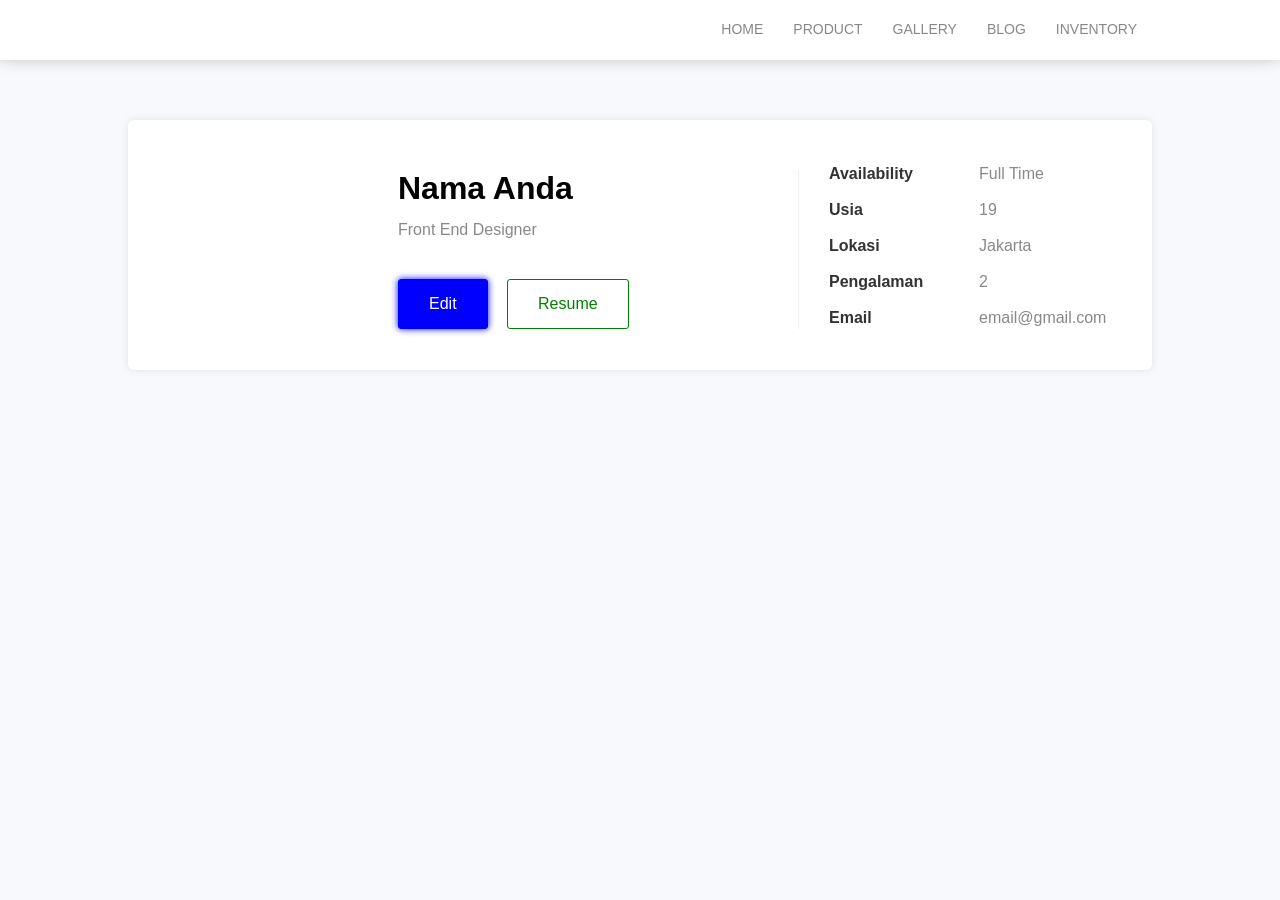
==== index.html @ 1dc0ecf7 "first commit" ====
<!DOCTYPE html>
<html>
    <head>
        <title>Profil Saya</title>
        <meta name="viewport" content="width=device-width, initial-scale=1.0">
        <link rel="stylesheet" href="asset/css/styleVALUEJS.css">
    </head>
      <!-- 1Untuk mengisi perubahan pada form, maka akan bisa diterapkan pada form. 
           Mengubah Button Contact menjadi Button Edit
           hal 1 : memberikan identitas pada setiap Komponen pada script HTML Kita
           jadi setiap komponen kita berikan nama/id supaya lebih mudah untuk mengubah nanti. 
       -->
    <body>
        <nav>
            <div class="menu-mobile">
                 <!-- 2tambahkan -->
                <a href="#" onclick="showMenu()">menu</a>
            </div>
            <ul id="menu">
                <li><a href="/">HOME</a></li>
                <li><a href="#">PRODUCT</a></li>
                <li><a href="#">GALLERY</a></li>
                <li><a href="#">BLOG</a></li>
                <li><a href="#">INVENTORY</a></li>
            </ul>
        </nav>

        <section id="box-profile">
            <div class="img-profile">
                <div class="photo" style="background-image: url(file:///Users/swijaya/Downloads/WFDB2/portfoliotm6/asset/image/download.jpeg)">
                </div>
            </div>
            <div class="description">
                <!-- 2Pada bagian Nama tambahkan atribut ID. penting mudah diingat dan dipahami!! 
                kemudian pada roles kasih nama prole, lalu 
                pada button contact ubah nama menjadi EDIT lalu value pada ahref tambahkan inputform, 
                save - debug 
                pada saat klik edit akan mengarah ke form input.

                next

                kita kasih atribut onclick=editForm pada button edit 

                -->
                <h1 id="pName">Nama Anda</h1>
                <p id="pRole">Front End Designer</p>
                <a href="#input-form" class="button bg-blue" onclick="editForm()">Edit</a>
                <a href="#" class="button border-green">Resume</a>
            </div>
            <!-- 3Pada komponent class information tambahkan juga 
                 A. id="pAvailable" pada text-gray
                 B. id="pAvailable" pada text-gray
                 C. id="pAvailable" pada text-gray
                 D. id="pAvailable" pada text-gray

                 Pada section Inputform kita tambahka juga masing2 input id 
                 A. input id=inpname
                 A. input id=inprole
                 A. input id=inpavailability
                 A. input id=inpage
                 A. input id=inplocation
                 A. input id=inpyears
                 A. input id=inpemail

                 pada tombol submit tambahkan onclik dengan function simpanform

                 save.

                -->
            <div class="information">
                <div class="data">
                    <p class="field">Availability</p>
                    <p id="pAvailable" class="text-gray">Full Time</p>
                </div>
                <div class="data">
                    <p class="field">Usia</p>
                    <p id="pAge" class="text-gray">19</p>
                </div>
                <div class="data">
                    <p class="field">Lokasi</p>
                    <p id="pLocation" class="text-gray">Jakarta</p>
                </div>
                <div class="data">
                    <p class="field">Pengalaman</p>
                    <p id="pExperience" class="text-gray">2</p>
                </div>
                <div class="data">
                    <p class="field">Email</p>
                    <p id="pEmail" class="text-gray">email@gmail.com</p>
                </div>
            </div>
        </section>

        <section id="input-form">
            <form method="#" action="#">
                <div class="form">
                    <label>Nama</label>
                    <input id="inpName" type="text" name="nama" placeholder="masukkan nama anda">
                </div>   
                <div class="form">
                    <label>Role</label>
                    <input id="inpRole" type="text" name="role">
                </div>  
                <div class="form">
                    <label>Availability</label>
                    <input id="inpAvailability" type="text" name="Availability">
                </div>  
                <div class="form">
                    <label>Usia</label>
                    <input id="inpUsia" type="number" name="usia">
                </div>  
                <div class="form">
                    <label>Lokasi</label>
                    <input id="inpLokasi" type="text" name="lokasi">
                </div>  
                <div class="form">
                    <label>Years Experience</label>
                    <input id="inpYears" type="number" name="experience">
                </div>  
                <div class="form">
                    <label>Email</label>
                    <input id="inpEmail" type="email" name="email">
                </div>            
                <div class="form">
                    <input onclick="simpanForm()" type="submit" name="submit" value="SUBMIT" class="bg-green">
                </div>
            </form>            
        </section>

         <!-- 4Pertama kita buat sebuah variabel formenu mengarah ke id inputform.
            kemudian formenu kita panggil , kita ubah dan style dan display menjadi none.
            lalu save - debug
            "Halaman Form Hilang" 138-139

            5Fungsiberikutnya seperti editform line144-157 dan simpanform line148-150
            EditForm
            buat logika pada code menggunakan if dg kondisi awal
            formMenu style displaynya none maka akan diubah jadi block, selain itu pada else
            maka tampilannya tetap none.
            simpan - debug

            6Selanjutnya pada line 164 - 172menampilkan nama masuk dalam form nama dsterusnya. 
            caranya buat sebuah variable name kita ambil value dengan id yang sudah didefinisikan tadi cth pName, kemudian ambil innerhtml nya lalu
            pada bagian input nama pada form dg nama id InpName. document.getelementby id
            lalu ubah value menjadi name yang berasal dari variable yang sudah dibuat diatas. 
            save - debug

            QUIZ = lakukan untuk file selanjutnya. 
            save-debug.
        -->


        <script>
            var formMenu = document.getElementById("input-form");
            formMenu.style.display="none";
            
            function editForm(){
                if(formMenu.style.display === "none"){
                    formMenu.style.display = "block";
                }else{
                    formMenu.style.display = "none";
                }

                var name = document.getElementById("pName").innerHTML;
                var role = document.getElementById("pRole").innerHTML;
                var available = document.getElementById("pAvailable").innerHTML;
                var usia = document.getElementById("pAge").innerHTML;
                var lokasi = document.getElementById("pLocation").innerHTML;
                var experience= document.getElementById("pExperience").innerHTML;
                var email = document.getElementById("pEmail").innerHTML;

                document.getElementById("inpName").value=name;
                document.getElementById("inpRole").value=role;
                document.getElementById("inpAvailability").value=available;
                document.getElementById("inpUsia").value=usia;
                document.getElementById("inpLokasi").value=lokasi;
                document.getElementById("inpYears").value=experience;
                document.getElementById("inpEmail").value=email;

            }
            
            function simpanForm(){

            }

            function showMenu()
            {
                var menu = document.getElementById("menu");
                var box = document.getElementById("box-profile");

                if(menu.style.display === "block"){
                    menu.style.display = "none";
                    box.style.paddingTop = "0px";
                }else{
                    menu.style.display = "block";
                    box.style.paddingTop = "125px";
                }
            }
        </script>







    </body>
</html>
---- asset/css/styleVALUEJS.css ----
*, body{
    margin: 0;
    padding: 0;
}


body{
    background-color: #f7f9fc;
}

/* buat css button */
.menu-mobile{
    position: relative;
    float: right;
    display: none;
}

.menu-mobile a{
    color : #888;
    font-size: 14px;
    text-transform: uppercase;
    text-decoration: none;
    padding: 5px 10px 5px 10px;
    border: 1px solid #888; 
}

/* color */
.bg-blue{
    background-color: blue;
    color: #ffffff;
    box-shadow: 0 0 7px 0px blue;
    border: 1px solid blue;
}

.bg-green{
    background-color: green;
    color: white;
    box-shadow: 0 0 7px 0px green;
    border: 1px solid green;
}

.border-green{
    color: green;
    border: 1px solid green;
}

/* component */
.text-black{
    color: black;
}

.text-gray{
    color: #888888;
}

.button{
    position: relative;
    padding: 15px 30px 15px 30px;
    text-decoration: none;
    display: inline-block;
    margin-right: 15px;
    border-radius: 3px;
}


/* navbar */

nav{
    position: relative;
    width: 100%;
    height: 60px;
    background-color: #ffffff;
    box-shadow: -1px -7px 20px 0px #888888;
}

nav ul{
    position: relative;
    top: 20px;
    margin: 0;
    float: right;
    right: 10%;
}

nav ul li{
    float: left;
    display: block;
    margin: 0px 15px 0px 15px;
}

nav ul li a{
    text-decoration: none;
    color: #888888;
    font-family: sans-serif;
    font-size: 14px;
}

nav ul li a:hover{
    color: orange;
}

/* section profile */

section#box-profile{
    position: relative;
    width: 80%;
    min-height: 250px;
    margin-left: 10%;
    margin-right: 10%;
    margin-top: 60px;
    border-radius: 6px;
    background-color: #ffffff;
    box-shadow: 0 0 7px 0px rgba(136, 136, 136, 0.2);
}

#box-profile .img-profile{
    position: relative;
    display: inline-block;
    width: 200px;
    height: 200px;
    border-radius: 300px;
    float: left;
    top: 25px;
    margin-left: 40px;
}

.img-profile .photo{
    height: 100%;
    background-size: 100%;
    background-repeat: no-repeat;
    background-position: 0px -20px;
    border-radius: 300px;
}

.description{
    position: relative;
    width: 400px;
    display: inline-block;
    float: left;
    top: 50px;
    margin-left: 30px;
    font-family: 'Helvetica', sans-serif;
    border-right: 1px solid #efefef;
}

.description h1{
    font-size: 32px;
    margin-bottom: 14px;
}

.description p{
    color: #888888;
}

.description .button{
    margin-top: 40px;
}

.information{
    position: relative;
    display: inline-block;
    float: left;
    font-family: 'Helvetica', sans-serif;
    top: 45px;
    margin-left: 30px;
}

.information .data{
    display: block;
    width: 100%;
    height: 36px;
}

.information p.field{
    font-weight: 600;
    width: 150px;
    color: #333;
}

.information .data p{
    float: left;
}


/* section form */

section#input-form{
    position: relative;
    max-width: 80%;
    margin-left: 10%;
    margin-right: 10%;
    margin-top: 60px;
    border-radius: 6px;
    background-color: white;
    box-shadow: 0 0 7px 0 rgba(136, 146, 146, 0.2);
    padding: 30px;
}


/* CTO */
#input-form .form{
    width: 100%;
    display: grid;
    margin-top: 15px;
    margin-bottom: 15px;
}

label{
    font-family: 'Helvetica', sans-serif;
    font-size: 16px;
    color: black;
    font-weight: 600;
}

input{
    font-family: 'Helvetica', 'sans-serif';
    padding: 10px 20px 10px 20px;
    outline: none;
    border-radius: 3px;
    border: 1px solid #888888;
    margin-top: 5px;
    margin-bottom: 5px;
    font-size: 14px;
}

@media(min-width:321px) and (max-width: 400px){
    section#box-profile{
        width: 90%;
        height: 630px;
        margin-left: 5%;
        margin-right: 5%;
        margin-top: 30px;
    }
    .menu-mobile{
        top: 20px;
        right: 10%;
        display: inline-block;
    }
    nav ul{
        display: none;
        right: 0;
        width: 100%;
        text-align: center;
        top: 43px;
        z-index: 99;
        background: #fff;
    }
    nav ul li{
        float: unset;
        margin: 0;
        padding-top: 10px;
        padding-bottom: 10px;
    }
    .description{
        padding-left: 0px;
        width: 100%;
        text-align: center;
        margin-left: 0;
        border: none;
    }
    .description .button{
        margin-right: 10px;
        margin-left: 10px;
    }
    .img-profile .photo{
        left: 35px;
        position: relative;
    }
    .information{
        top: 75px;
        margin-left: 25px;
        font-size: 14px;
    }
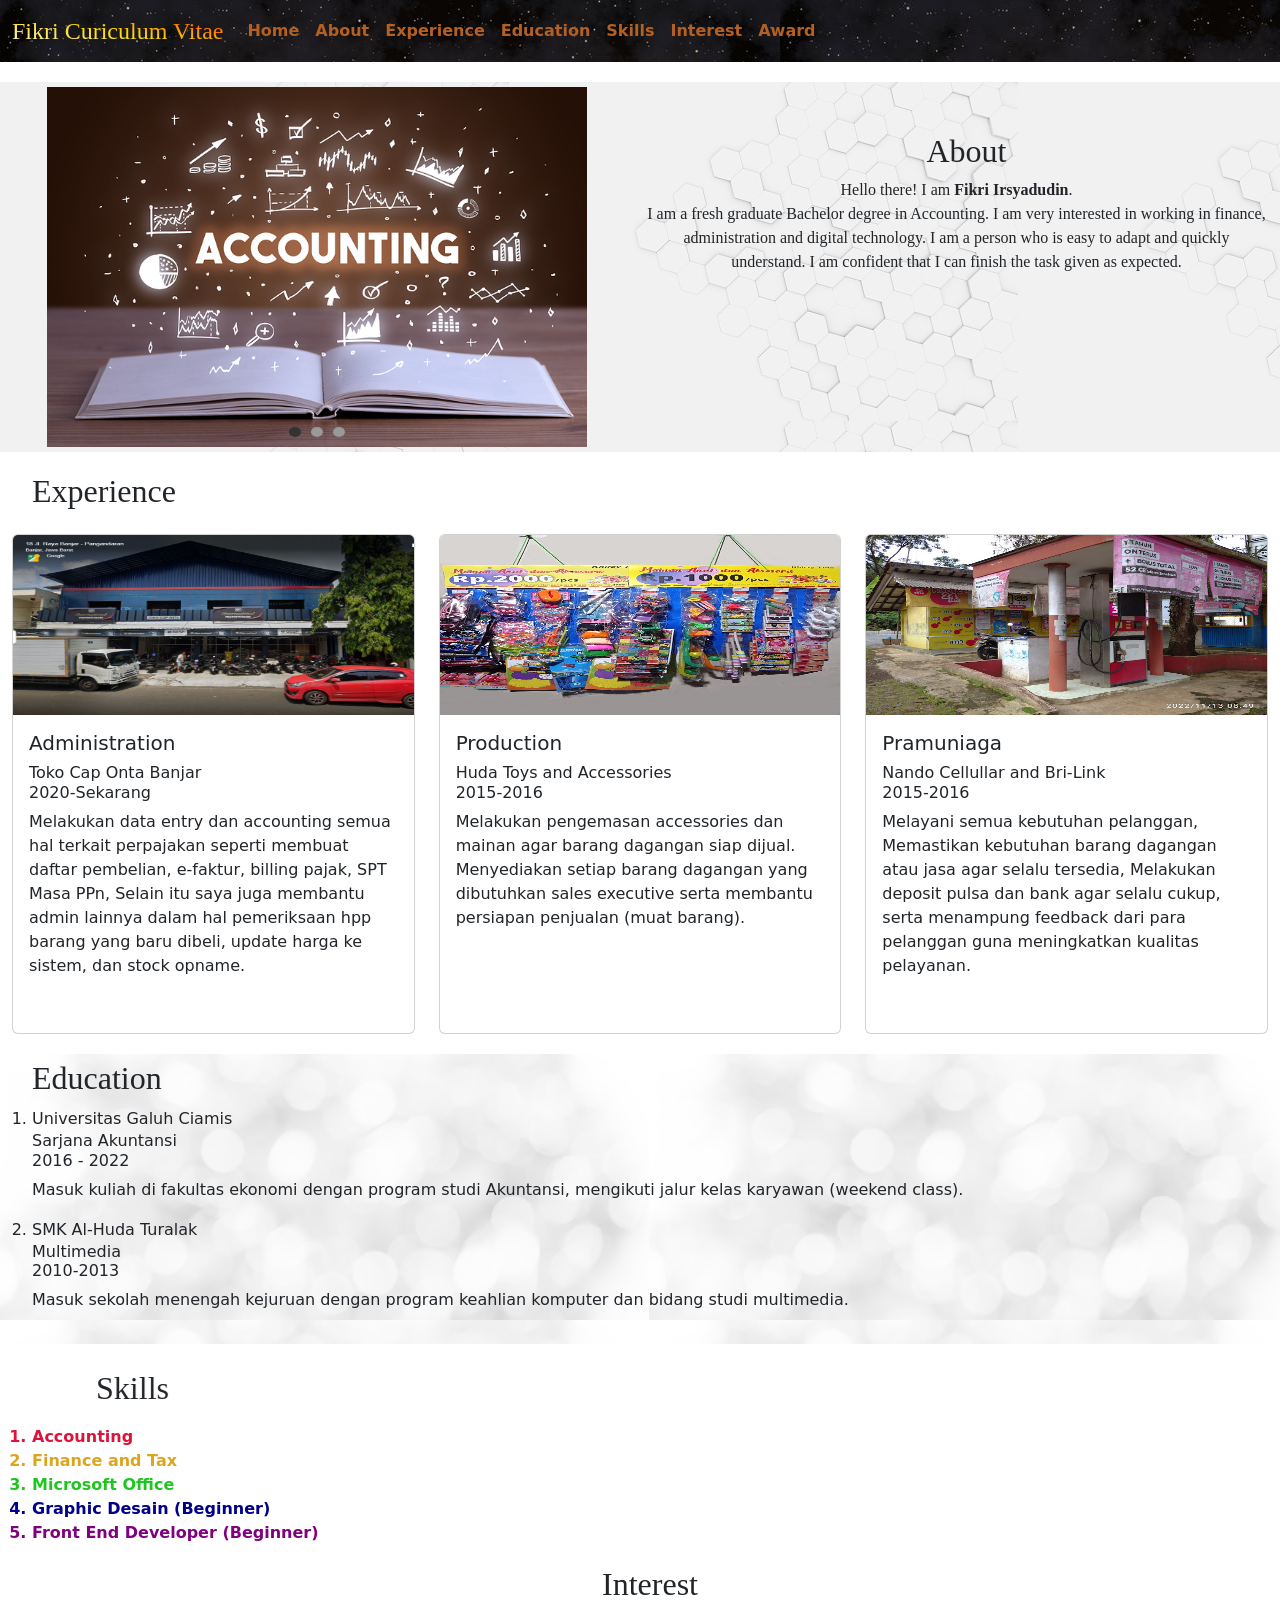
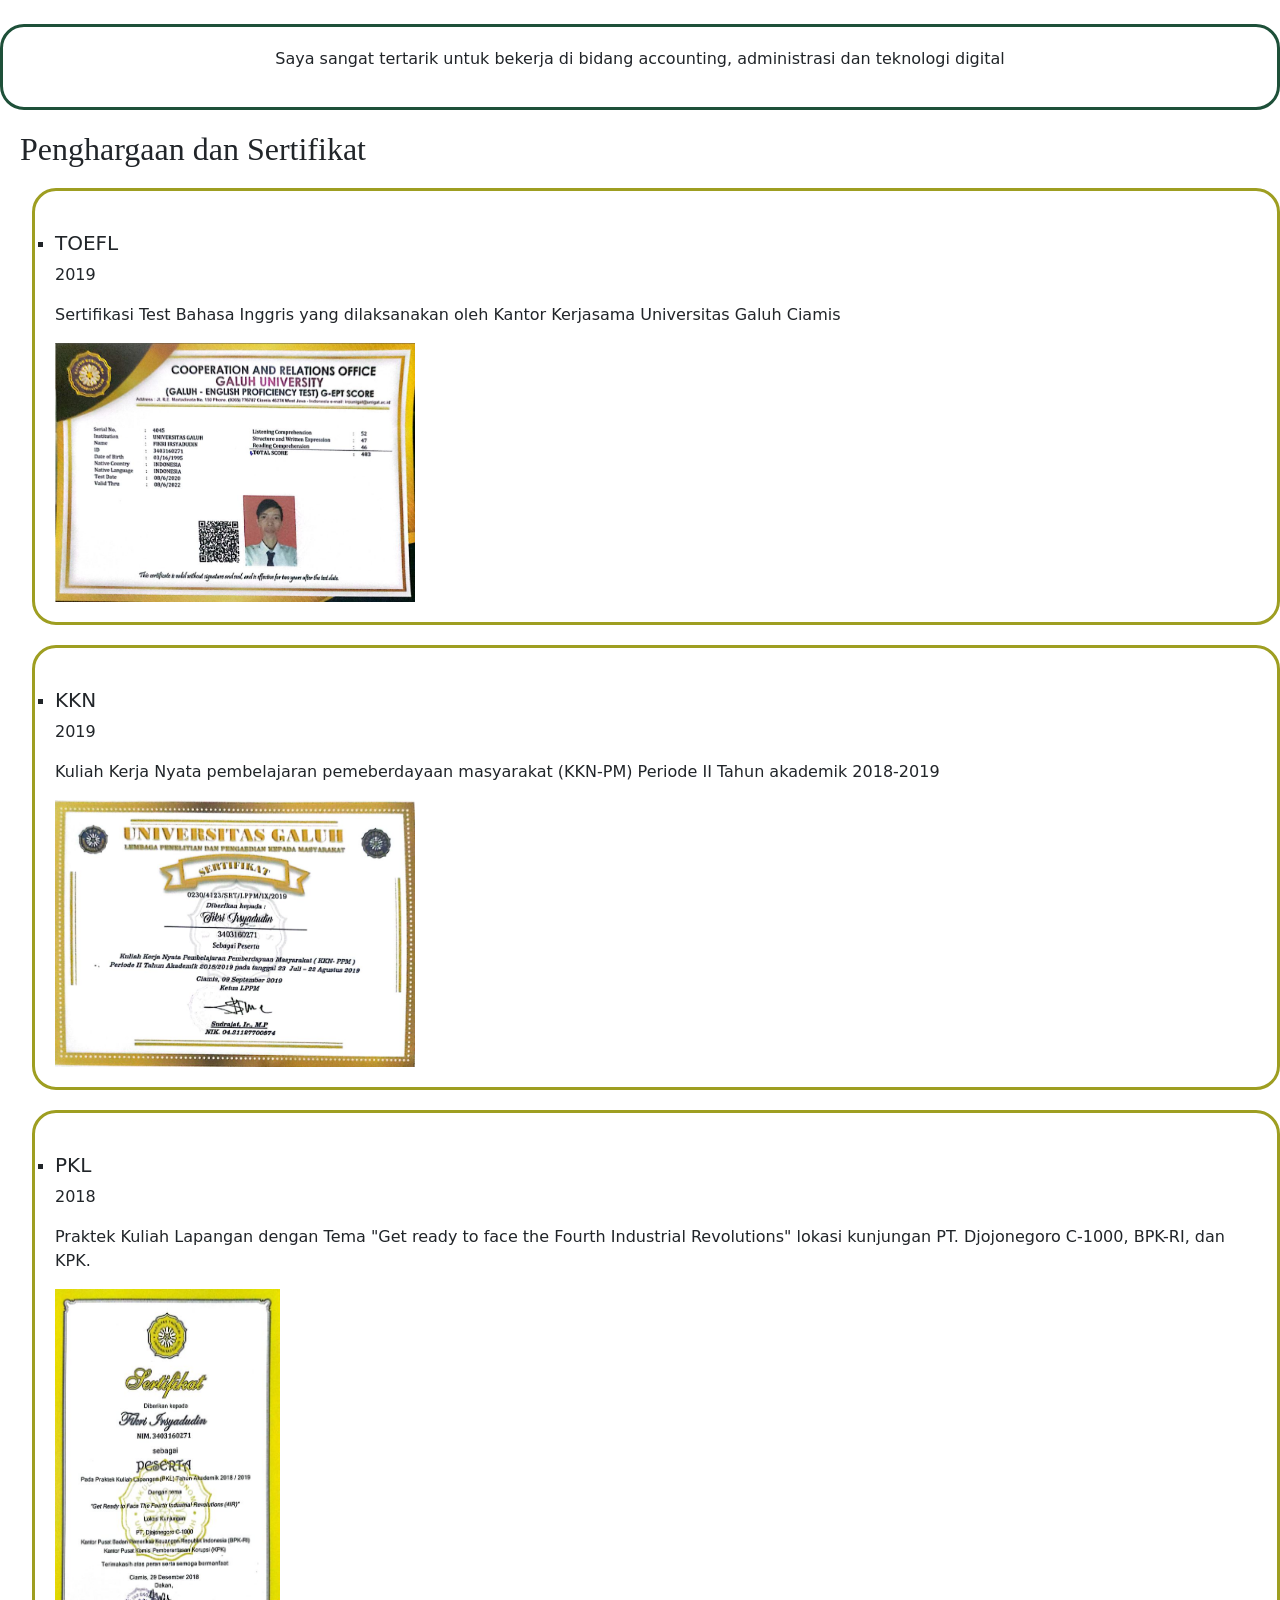
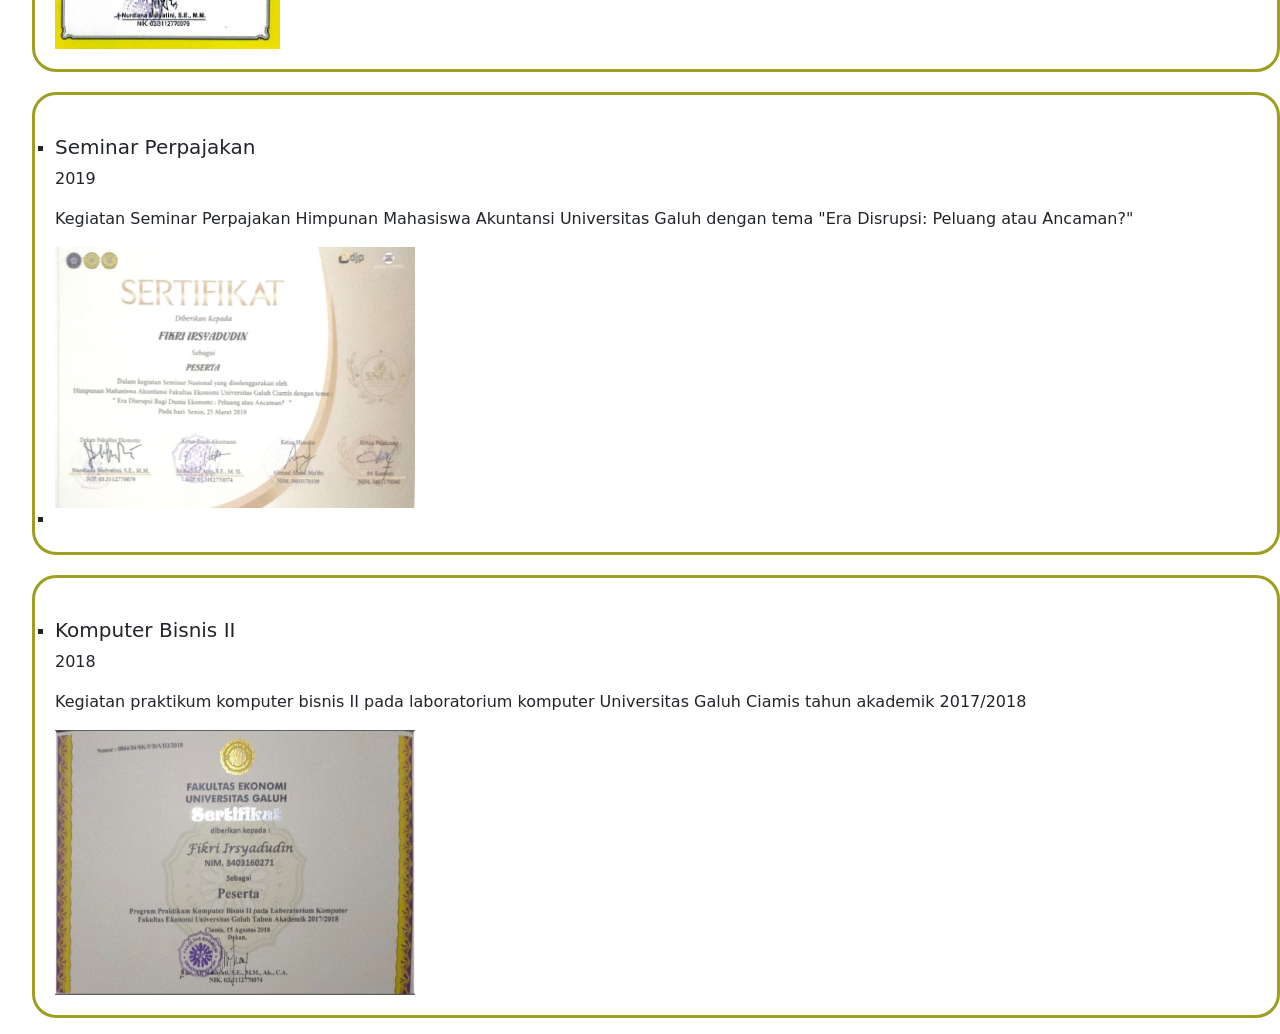
==== commit a88aedbc: "final project" ====
--- a/index.html
+++ b/index.html
@@ -1,208 +1,238 @@
 <!DOCTYPE html>
-<html>
-    <head>
-        <title>Profil Saya</title>
-        <meta name="viewport" content="width=device-width, initial-scale=1.0">
-        <link rel="stylesheet" href="asset/css/styleVALUEJS.css">
-    </head>
-      <!-- 1Untuk mengisi perubahan pada form, maka akan bisa diterapkan pada form. 
-           Mengubah Button Contact menjadi Button Edit
-           hal 1 : memberikan identitas pada setiap Komponen pada script HTML Kita
-           jadi setiap komponen kita berikan nama/id supaya lebih mudah untuk mengubah nanti. 
-       -->
-    <body>
-        <nav>
-            <div class="menu-mobile">
-                 <!-- 2tambahkan -->
-                <a href="#" onclick="showMenu()">menu</a>
+<html lang="en">
+
+<head>
+  <meta charset="UTF-8">
+  <meta http-equiv="X-UA-Compatible" content="IE=edge">
+  <meta name="viewport" content="width=device-width, initial-scale=1.0">
+  <title>Fikri Curiculum Vitae</title>
+  <link rel="shortcut icon" href="asset/image/leaf.png" type="image/x-icon">
+  <link href="https://cdn.jsdelivr.net/npm/bootstrap@5.3.0-alpha3/dist/css/bootstrap.min.css" rel="stylesheet"
+    integrity="sha384-KK94CHFLLe+nY2dmCWGMq91rCGa5gtU4mk92HdvYe+M/SXH301p5ILy+dN9+nJOZ" crossorigin="anonymous">
+  <script src="https://cdn.jsdelivr.net/npm/bootstrap@5.3.0-alpha3/dist/js/bootstrap.bundle.min.js"
+    integrity="sha384-ENjdO4Dr2bkBIFxQpeoTz1HIcje39Wm4jDKdf19U8gI4ddQ3GYNS7NTKfAdVQSZe" crossorigin="anonymous"
+    defer></script>
+  <link rel="stylesheet" href="asset/css/style.css">
+  <script src="asset/js/script.js" defer></script>
+</head>
+
+<body>
+  <div class="container-fluid px-0">
+    <div id="header">
+      <nav class="navbar navbar-expand-lg bg-sage">
+        <div class="container-fluid">
+          <a class="navbar-brand" href="#">Fikri Curiculum Vitae</a>
+          <button class="navbar-toggler" type="button" data-bs-toggle="collapse" data-bs-target="#navbarNav"
+            aria-controls="navbarNav" aria-expanded="false" aria-label="Toggle navigation">
+            <span class="navbar-toggler-icon"></span>
+          </button>
+          <div class="collapse navbar-collapse" id="navbarNav">
+            <ul class="navbar-nav">
+              <li class="nav-item">
+                <a class="nav-link" href="#home">Home</a>
+              </li>
+              <li class="nav-item">
+                <a class="nav-link" href="#about">About</a>
+              </li>
+              <li class="nav-item">
+                <a class="nav-link" href="#experience">Experience</a>
+              </li>
+              <li class="nav-item">
+                <a class="nav-link" href="#education">Education</a>
+              </li>
+              <li class="nav-item">
+                <a class="nav-link" href="#skills">Skills</a>
+              </li>
+              <li class="nav-item">
+                <a class="nav-link" href="#interest">Interest</a>
+              </li>
+              <li class="nav-item">
+                <a class="nav-link" href="#award">Award</a>
+              </li>
+            </ul>
+          </div>
+        </div>
+      </nav>
+    </div>
+    <div id="home_about">
+      <div id="home">
+        <div class="slider-container">
+          <img class="homeslides" src="asset/image/Accounting.jpg" alt="Accounting">
+          <img class="homeslides" src="asset/image/Graphic-design.jpg" alt="Graphic-design">
+          <img class="homeslides" src="asset/image/programming.jpg" alt="programming">
+          <div class="slider-nav">
+            <button class="slider-button active"></button>
+            <button class="slider-button"></button>
+            <button class="slider-button"></button>
+          </div>
+        </div>
+      </div>
+      <div id="about" class="container-fluid">
+        <div class="about-box">
+          <h1 class="title">About</h1>
+          <div class="description-box">
+            <p>Hello there! I am <b>Fikri Irsyadudin</b>.<br> I am a fresh graduate Bachelor degree in Accounting. I am
+              very interested in working in finance, administration and digital technology.
+              I am a person who is easy to adapt and quickly understand. I am confident that I can finish the task given
+              as expected.</p>
+          </div>
+        </div>
+      </div>
+
+    </div>
+    <div id="experience" class="container-fluid">
+      <div class="experience-box">
+        <h1 class="title">Experience</h1>
+        <!-- 12 dibagi 3 -->
+        <div class="row mt-4">
+          <div class="col-4">
+            <div class="card" style="width: 100%;">
+              <img src="asset/image/caponta.JPG" class="card-img-top" alt="card1">
+              <div class="card-body">
+                <h5 class="card-title">Administration</h5>
+                <h6 class="card-sub-title">Toko Cap Onta Banjar <br>2020-Sekarang</h6>
+                <p class="card-text">Melakukan data entry dan accounting semua hal terkait perpajakan seperti membuat
+                  daftar pembelian, e-faktur, billing pajak, SPT Masa PPn, Selain itu saya juga membantu admin lainnya
+                  dalam hal pemeriksaan hpp barang yang baru dibeli, update harga ke sistem, dan stock opname.</p>
+
+              </div>
             </div>
-            <ul id="menu">
-                <li><a href="/">HOME</a></li>
-                <li><a href="#">PRODUCT</a></li>
-                <li><a href="#">GALLERY</a></li>
-                <li><a href="#">BLOG</a></li>
-                <li><a href="#">INVENTORY</a></li>
-            </ul>
-        </nav>
-
-        <section id="box-profile">
-            <div class="img-profile">
-                <div class="photo" style="background-image: url(file:///Users/swijaya/Downloads/WFDB2/portfoliotm6/asset/image/download.jpeg)">
-                </div>
+          </div>
+          <div class="col-4">
+            <div class="card" style="width: 100%;">
+              <img src="asset/image/mainan&accesories.jpg" class="card-img-top" alt="card2">
+              <div class="card-body">
+                <h5 class="card-title">Production</h5>
+                <h6 class="card-sub-title">Huda Toys and Accessories<br>2015-2016</h6>
+                <p class="card-text">Melakukan pengemasan accessories dan mainan agar barang dagangan siap dijual.
+                  Menyediakan setiap barang dagangan yang dibutuhkan sales executive serta membantu persiapan penjualan
+                  (muat barang).</p>
+
+              </div>
             </div>
-            <div class="description">
-                <!-- 2Pada bagian Nama tambahkan atribut ID. penting mudah diingat dan dipahami!! 
-                kemudian pada roles kasih nama prole, lalu 
-                pada button contact ubah nama menjadi EDIT lalu value pada ahref tambahkan inputform, 
-                save - debug 
-                pada saat klik edit akan mengarah ke form input.
-
-                next
-
-                kita kasih atribut onclick=editForm pada button edit 
-
-                -->
-                <h1 id="pName">Nama Anda</h1>
-                <p id="pRole">Front End Designer</p>
-                <a href="#input-form" class="button bg-blue" onclick="editForm()">Edit</a>
-                <a href="#" class="button border-green">Resume</a>
+          </div>
+          <div class="col-4">
+            <div class="card" style="width: 100%;">
+              <img src="asset/image/nando cell.jpg" class="card-img-top" alt="card3">
+              <div class="card-body">
+                <h5 class="card-title">Pramuniaga</h5>
+                <h6 class="card-sub-title">Nando Cellullar and Bri-Link<br>2015-2016</h6>
+                <p class="card-text">Melayani semua kebutuhan pelanggan, Memastikan kebutuhan barang dagangan atau jasa
+                  agar selalu tersedia, Melakukan deposit pulsa dan bank agar selalu cukup, serta menampung feedback
+                  dari para pelanggan guna meningkatkan kualitas pelayanan.</p>
+
+              </div>
             </div>
-            <!-- 3Pada komponent class information tambahkan juga 
-                 A. id="pAvailable" pada text-gray
-                 B. id="pAvailable" pada text-gray
-                 C. id="pAvailable" pada text-gray
-                 D. id="pAvailable" pada text-gray
-
-                 Pada section Inputform kita tambahka juga masing2 input id 
-                 A. input id=inpname
-                 A. input id=inprole
-                 A. input id=inpavailability
-                 A. input id=inpage
-                 A. input id=inplocation
-                 A. input id=inpyears
-                 A. input id=inpemail
-
-                 pada tombol submit tambahkan onclik dengan function simpanform
-
-                 save.
-
-                -->
-            <div class="information">
-                <div class="data">
-                    <p class="field">Availability</p>
-                    <p id="pAvailable" class="text-gray">Full Time</p>
-                </div>
-                <div class="data">
-                    <p class="field">Usia</p>
-                    <p id="pAge" class="text-gray">19</p>
-                </div>
-                <div class="data">
-                    <p class="field">Lokasi</p>
-                    <p id="pLocation" class="text-gray">Jakarta</p>
-                </div>
-                <div class="data">
-                    <p class="field">Pengalaman</p>
-                    <p id="pExperience" class="text-gray">2</p>
-                </div>
-                <div class="data">
-                    <p class="field">Email</p>
-                    <p id="pEmail" class="text-gray">email@gmail.com</p>
-                </div>
-            </div>
-        </section>
-
-        <section id="input-form">
-            <form method="#" action="#">
-                <div class="form">
-                    <label>Nama</label>
-                    <input id="inpName" type="text" name="nama" placeholder="masukkan nama anda">
-                </div>   
-                <div class="form">
-                    <label>Role</label>
-                    <input id="inpRole" type="text" name="role">
-                </div>  
-                <div class="form">
-                    <label>Availability</label>
-                    <input id="inpAvailability" type="text" name="Availability">
-                </div>  
-                <div class="form">
-                    <label>Usia</label>
-                    <input id="inpUsia" type="number" name="usia">
-                </div>  
-                <div class="form">
-                    <label>Lokasi</label>
-                    <input id="inpLokasi" type="text" name="lokasi">
-                </div>  
-                <div class="form">
-                    <label>Years Experience</label>
-                    <input id="inpYears" type="number" name="experience">
-                </div>  
-                <div class="form">
-                    <label>Email</label>
-                    <input id="inpEmail" type="email" name="email">
-                </div>            
-                <div class="form">
-                    <input onclick="simpanForm()" type="submit" name="submit" value="SUBMIT" class="bg-green">
-                </div>
-            </form>            
-        </section>
-
-         <!-- 4Pertama kita buat sebuah variabel formenu mengarah ke id inputform.
-            kemudian formenu kita panggil , kita ubah dan style dan display menjadi none.
-            lalu save - debug
-            "Halaman Form Hilang" 138-139
-
-            5Fungsiberikutnya seperti editform line144-157 dan simpanform line148-150
-            EditForm
-            buat logika pada code menggunakan if dg kondisi awal
-            formMenu style displaynya none maka akan diubah jadi block, selain itu pada else
-            maka tampilannya tetap none.
-            simpan - debug
-
-            6Selanjutnya pada line 164 - 172menampilkan nama masuk dalam form nama dsterusnya. 
-            caranya buat sebuah variable name kita ambil value dengan id yang sudah didefinisikan tadi cth pName, kemudian ambil innerhtml nya lalu
-            pada bagian input nama pada form dg nama id InpName. document.getelementby id
-            lalu ubah value menjadi name yang berasal dari variable yang sudah dibuat diatas. 
-            save - debug
-
-            QUIZ = lakukan untuk file selanjutnya. 
-            save-debug.
-        -->
-
-
-        <script>
-            var formMenu = document.getElementById("input-form");
-            formMenu.style.display="none";
-            
-            function editForm(){
-                if(formMenu.style.display === "none"){
-                    formMenu.style.display = "block";
-                }else{
-                    formMenu.style.display = "none";
-                }
-
-                var name = document.getElementById("pName").innerHTML;
-                var role = document.getElementById("pRole").innerHTML;
-                var available = document.getElementById("pAvailable").innerHTML;
-                var usia = document.getElementById("pAge").innerHTML;
-                var lokasi = document.getElementById("pLocation").innerHTML;
-                var experience= document.getElementById("pExperience").innerHTML;
-                var email = document.getElementById("pEmail").innerHTML;
-
-                document.getElementById("inpName").value=name;
-                document.getElementById("inpRole").value=role;
-                document.getElementById("inpAvailability").value=available;
-                document.getElementById("inpUsia").value=usia;
-                document.getElementById("inpLokasi").value=lokasi;
-                document.getElementById("inpYears").value=experience;
-                document.getElementById("inpEmail").value=email;
-
-            }
-            
-            function simpanForm(){
-
-            }
-
-            function showMenu()
-            {
-                var menu = document.getElementById("menu");
-                var box = document.getElementById("box-profile");
-
-                if(menu.style.display === "block"){
-                    menu.style.display = "none";
-                    box.style.paddingTop = "0px";
-                }else{
-                    menu.style.display = "block";
-                    box.style.paddingTop = "125px";
-                }
-            }
-        </script>
-
-
-
-
-
-
-
-    </body>
+          </div>
+        </div>
+      </div>
+
+    </div>
+    <div id="education" class="container-fluid">
+      <div class="title">Education
+      </div>
+      <div class="row">
+        <ol>
+          <div class="education-item">
+            <li>Universitas Galuh Ciamis</li>
+            <h6>Sarjana Akuntansi <br>2016 - 2022</h6>
+            </h6>
+            <p>Masuk kuliah di fakultas ekonomi dengan program studi Akuntansi, mengikuti jalur kelas karyawan (weekend
+              class).</p>
+          </div>
+          <div class="education-item">
+            <li>SMK Al-Huda Turalak</li>
+            <h6>Multimedia<br>2010-2013</h6>
+            </h6>
+            <p>Masuk sekolah menengah kejuruan dengan program keahlian komputer dan bidang studi multimedia.</p>
+          </div>
+        </ol>
+      </div>
+    </div>
+    <div id="skills">
+      <div class="title">
+        <marquee behavior="scroll" direction="right" scrollamount="20">
+          Skills
+        </marquee>
+      </div>
+      <ol>
+        <li id="skills1">Accounting</li>
+        <li id="skills2">Finance and Tax</li>
+        <li id="skills3">Microsoft Office</li>
+        <li id="skills4">Graphic Desain (Beginner)</li>
+        <li id="skills5">Front End Developer (Beginner)</li>
+      </ol>
+    </div>
+    <div id="interest">
+      <div class="interest-box">
+        <h5 class="title">Interest</h5>
+        <div class="int-box">
+          <p>Saya sangat tertarik untuk bekerja di bidang accounting, administrasi dan teknologi digital</p>
+        </div>
+      </div>
+
+    </div>
+    <div id="award">
+      <h2 class="title">Penghargaan dan Sertifikat</h2>
+      <ul class="award-list" style="list-style-type: square;">
+
+        <div class="award-item">
+          <li>
+            <h5 class="awardtitle">TOEFL</h5>
+            <p>2019</p>
+            <p>Sertifikasi Test Bahasa Inggris yang dilaksanakan oleh Kantor Kerjasama Universitas Galuh Ciamis</p>
+            <img src="/asset/image/TOEFL 2020.JPG" alt="toefl">
+          </li>
+        </div>
+
+
+        <div class="award-item">
+          <li>
+            <h5 class="awardtitle">KKN</h5>
+            <p>2019</p>
+            <p>Kuliah Kerja Nyata pembelajaran pemeberdayaan masyarakat (KKN-PM) Periode II Tahun akademik 2018-2019</p>
+            <img src="/asset/image/kkn 2019.JPG" alt="KKN">
+          </li>
+        </div>
+
+
+        <div class="award-item">
+          <li>
+            <h5 class="awardtitle">PKL</h5>
+            <p>2018</p>
+            <p>Praktek Kuliah Lapangan dengan Tema "Get ready to face the Fourth Industrial Revolutions" lokasi
+              kunjungan PT. Djojonegoro C-1000, BPK-RI, dan KPK.</p>
+            <img src="/asset/image/pkl 2018.JPG" alt="pkl">
+          </li>
+        </div>
+
+
+        <div class="award-item">
+          <li>
+            <h5 class="awardtitle">Seminar Perpajakan</h5>
+            <p>2019</p>
+            <p>Kegiatan Seminar Perpajakan Himpunan Mahasiswa Akuntansi Universitas Galuh dengan tema "Era Disrupsi:
+              Peluang atau Ancaman?"</p>
+            <img src="/asset/image/seminar pajak 2019.JPG" alt="Seminar">
+          <li>
+        </div>
+
+
+        <div class="award-item">
+          <li>
+            <h5 class="awardtitle">Komputer Bisnis II</h5>
+            <p>2018</p>
+            <p>Kegiatan praktikum komputer bisnis II pada laboratorium komputer Universitas Galuh Ciamis tahun akademik
+              2017/2018</p>
+            <img src="/asset/image/komputer bisnis 2.JPG" alt="Kombis2">
+          </li>
+        </div>
+
+
+      </ul>
+    </div>
+
+  </div>
+</body>
+
 </html>
--- a/asset/css/style.css
+++ b/asset/css/style.css
@@ -0,0 +1,181 @@
+#header {
+  background-image: url("/asset/image/kometgalaksi.jpg");
+  position: relative;
+    z-index: 100;
+    width: 100%;
+}
+
+.title {
+  font-family: 'audiowide', cursive;
+  font-size: 32px;
+  margin-top: 20px;
+  margin-left: 20px;
+}
+
+.description-box {
+  font-family: 'audiowide', cursive;
+}
+
+.card {
+  max-height: 500px;
+  --bs-card-height: 500px;
+  display: flex;
+}
+
+.card-body {
+  flex: 5;
+}
+
+.card-img-top {
+  flex: 1;
+  align-self: center;
+  max-width: 100%;
+  max-height: 180px;
+  object-fit: fill;
+}
+
+.navbar-brand {
+  font-size: 24px;
+  font-weight: 400;
+  font-family: 'alfa slab one', cursive;
+  background: -webkit-linear-gradient(80deg, white, gold, red);
+  -webkit-background-clip: text;
+  -webkit-text-fill-color: transparent;
+
+}
+
+.nav-item {
+  font-weight: bold;
+  --bs-nav-link-color: rgb(179, 97, 34);
+}
+
+.container {
+  display: flex;
+  /* or inline-flex */
+}
+
+#home_about {
+  margin-top: 20px;
+  display: flex;
+  flex-direction: row;
+  background-image: url("/asset/image/bg-putih-est.jpg")
+}
+
+#home {
+  flex: 2;
+  padding: 5px;
+}
+
+#about {
+  flex: 2;
+  text-align: center;
+  margin-top: 30px;
+}
+
+.slider-container {
+  margin-left: auto;
+  margin-right: auto;
+  width: 540px;
+  height: 360px;
+  overflow: hidden;
+  position: relative;
+
+}
+
+.slider-container img {
+  width: 100%;
+  height: 100%;
+  object-fit: cover;
+  justify-content: center;
+}
+
+.slider-nav {
+  position: absolute;
+  bottom: 10px;
+  left: 50%;
+  transform: translateX(-50%);
+  display: flex;
+}
+
+.slider-nav button {
+  width: 10px;
+  height: 10px;
+  background-color: #999;
+  border: none;
+  border-radius: 50%;
+  margin: 0 5px;
+  cursor: pointer;
+}
+
+.slider-nav button.active {
+  background-color: #333;
+}
+
+#education {
+background-image: url("/asset/image/soft-white.jpg");
+}
+
+.education-item {
+  margin-top: 5px;
+  margin-left: 20px;
+}
+
+#skills .title{
+  width: 250px;
+  overflow: hidden;
+}
+
+#skills li{
+  font-weight: bold;
+}
+
+/*warna*/
+.merah {
+  color:crimson
+}
+.kuning {
+  color: goldenrod;
+}
+.hijau{
+  color: rgb(32, 198, 32);
+}
+.biru {
+  color: darkblue;
+}
+.ungu {
+  color: purple
+}
+
+#interest{
+  animation: blink 2s infinite;
+  text-align: center;
+}
+.interest-box .int-box {
+  border: 3px solid #1E5039;
+  border-radius: 24px;
+  padding: 20px;
+  margin-top: 20px;
+  text-align: center;
+  width: 100%;
+}
+
+@keyframes blink {
+  0% { opacity: 1; }
+  50% { opacity: 0; }
+  100% { opacity: 1; }
+}
+
+.award-item img{
+  max-width: 360px;
+  max-height: 360px;
+}
+.awardtitle{
+  margin-top: 20px;
+}
+.award-item {
+  border: 3px solid rgb(158, 158, 33);
+  border-radius: 24px;
+  padding: 20px;
+  margin-top: 20px;
+
+}
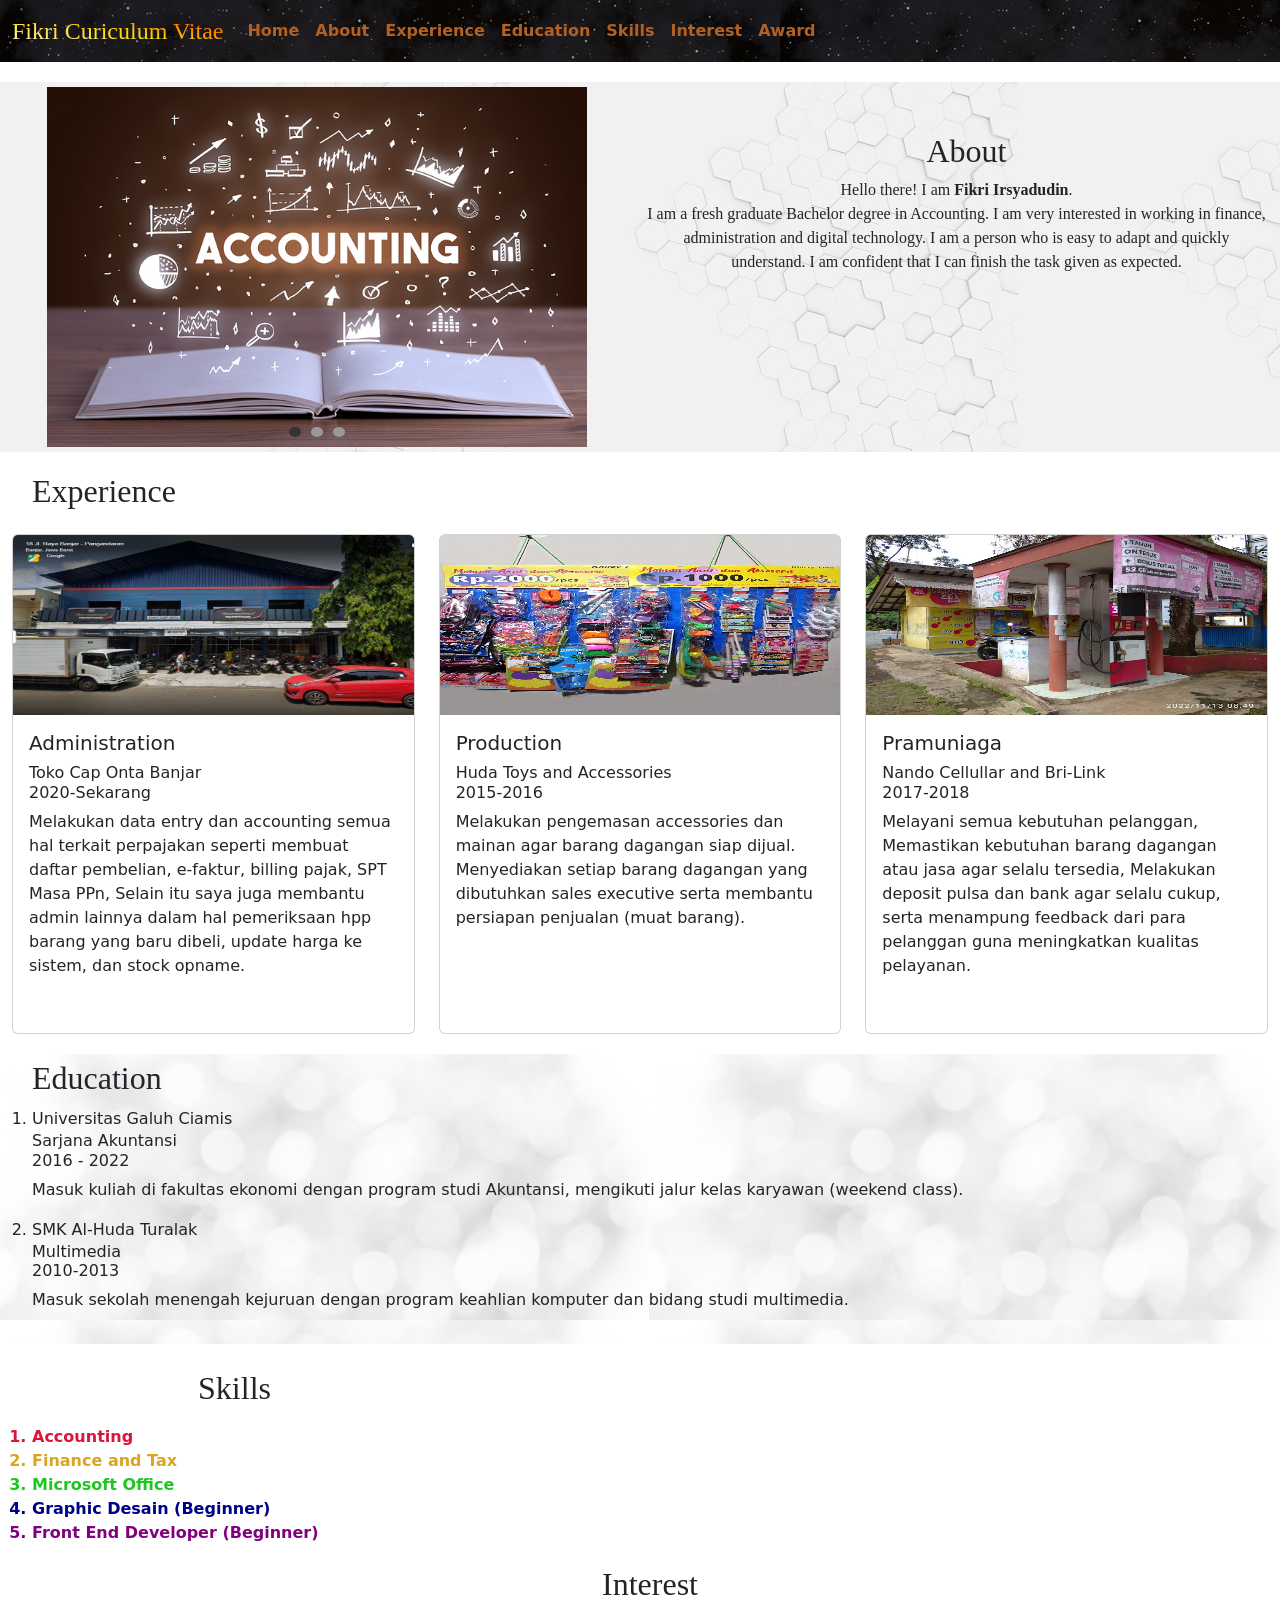
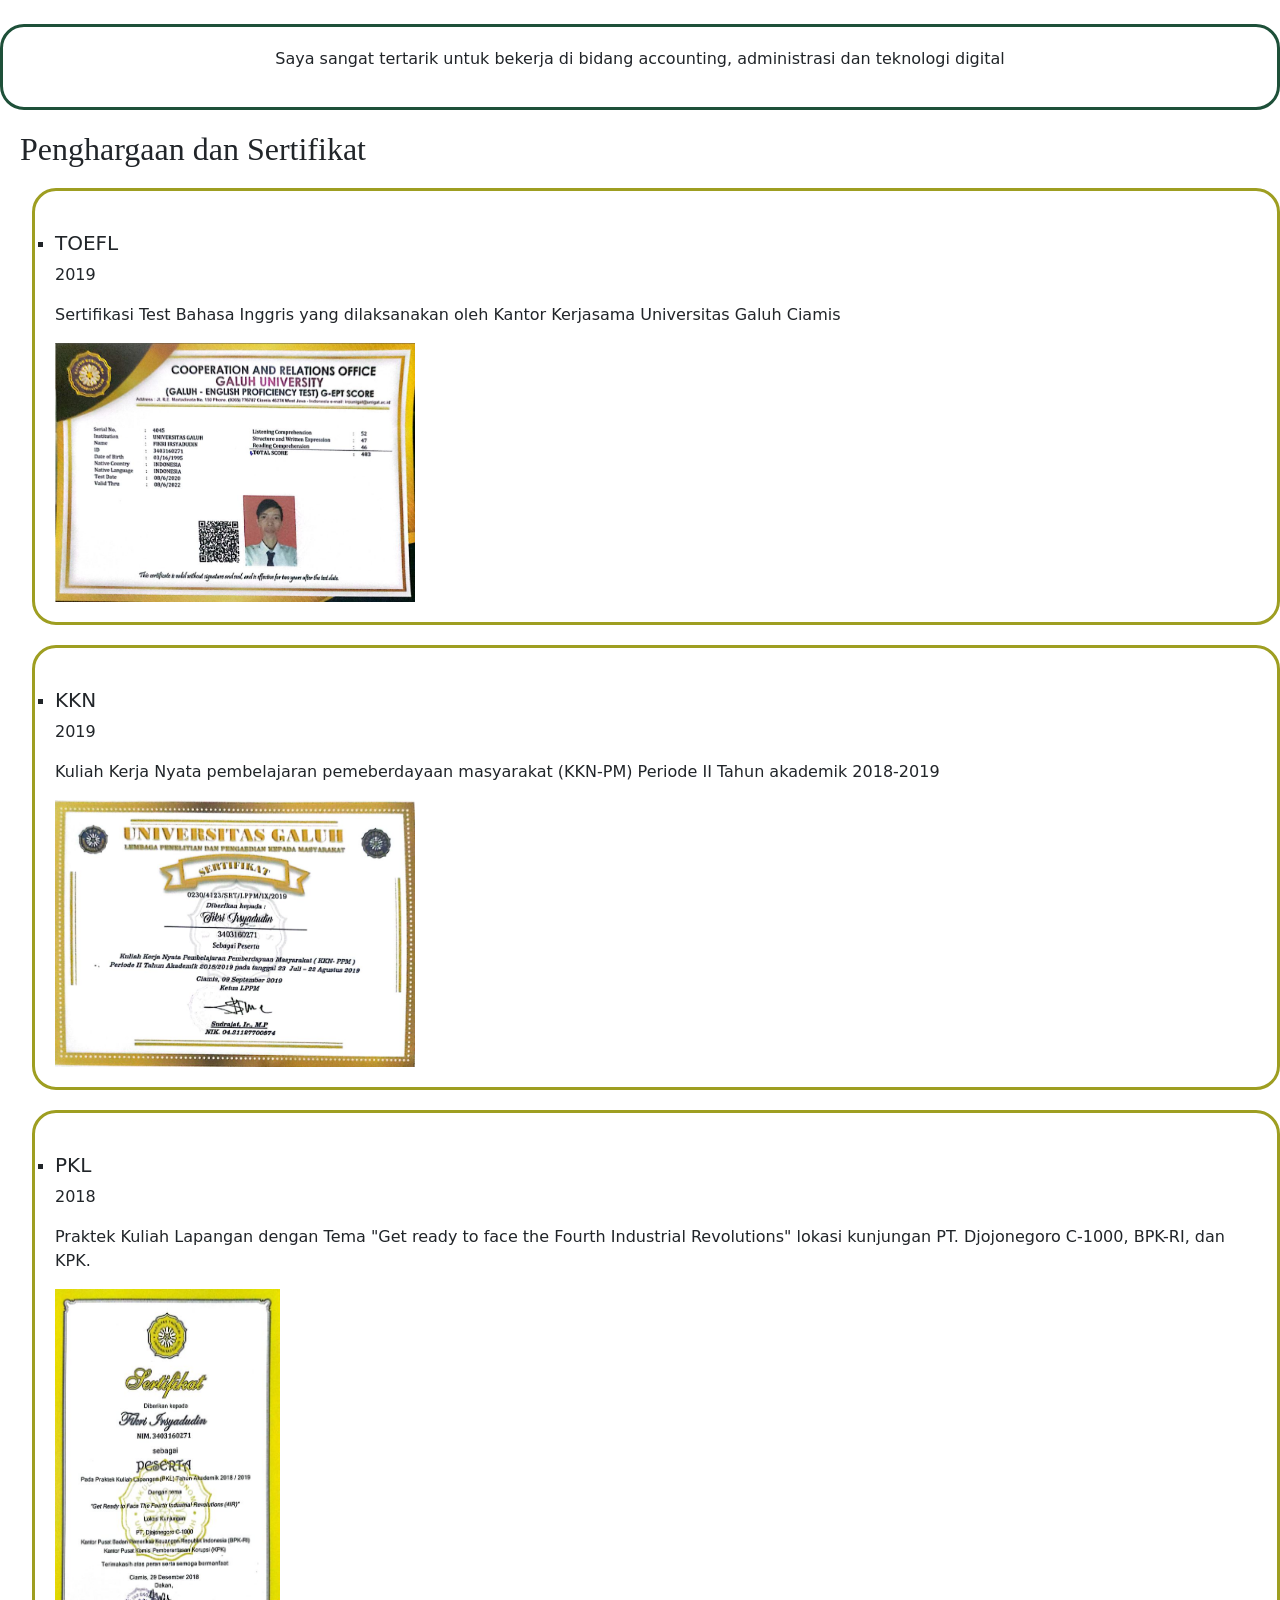
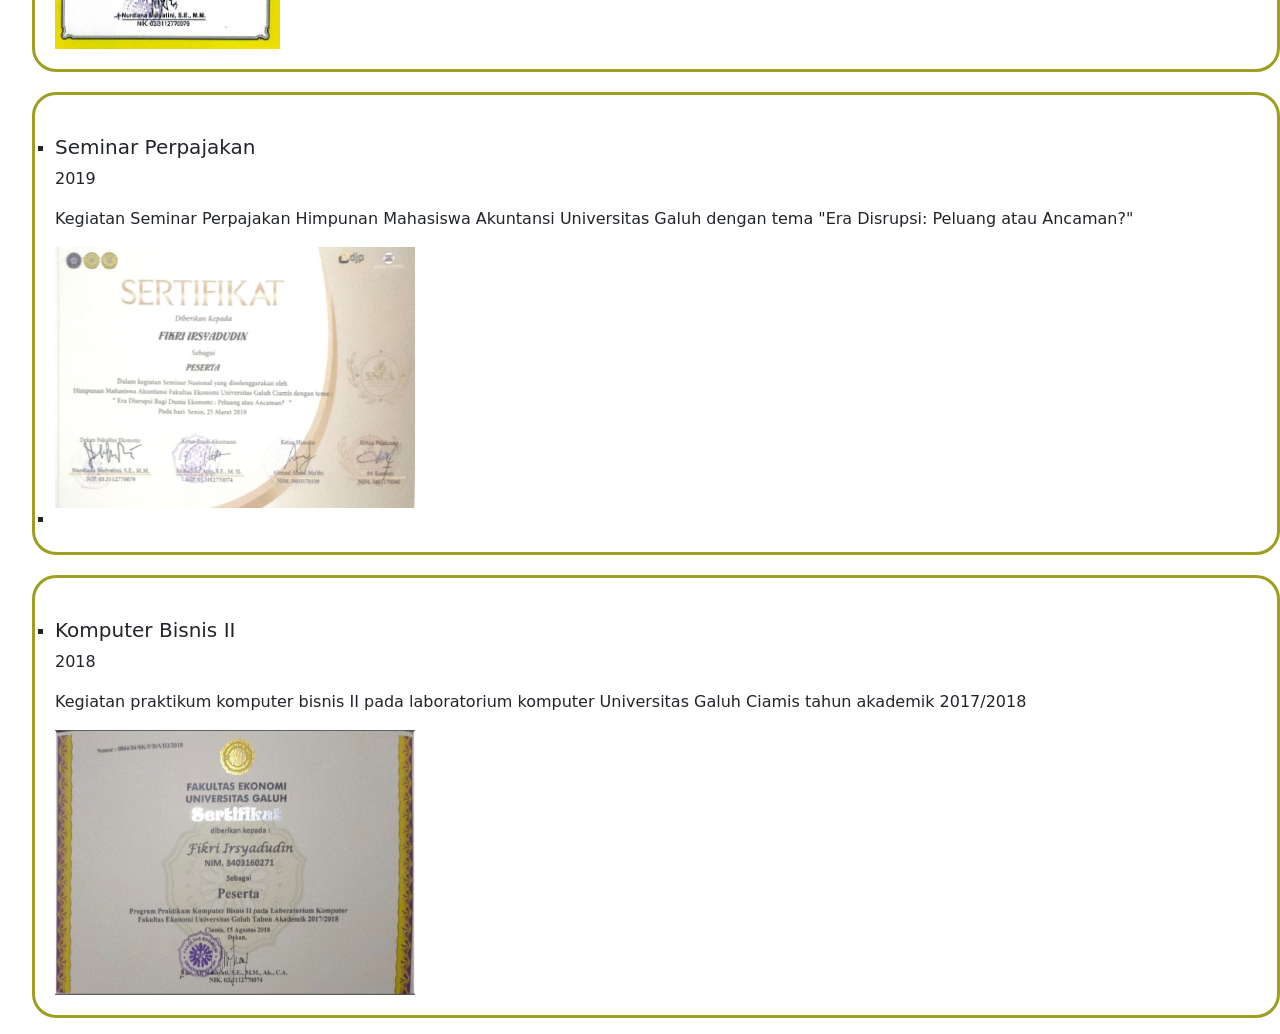
==== commit b961fa10: "Update index" ====
--- a/index.html
+++ b/index.html
@@ -116,7 +116,7 @@
               <img src="asset/image/nando cell.jpg" class="card-img-top" alt="card3">
               <div class="card-body">
                 <h5 class="card-title">Pramuniaga</h5>
-                <h6 class="card-sub-title">Nando Cellullar and Bri-Link<br>2015-2016</h6>
+                <h6 class="card-sub-title">Nando Cellullar and Bri-Link<br>2017-2018</h6>
                 <p class="card-text">Melayani semua kebutuhan pelanggan, Memastikan kebutuhan barang dagangan atau jasa
                   agar selalu tersedia, Melakukan deposit pulsa dan bank agar selalu cukup, serta menampung feedback
                   dari para pelanggan guna meningkatkan kualitas pelayanan.</p>
@@ -235,4 +235,4 @@
   </div>
 </body>
 
-</html>+</html>
